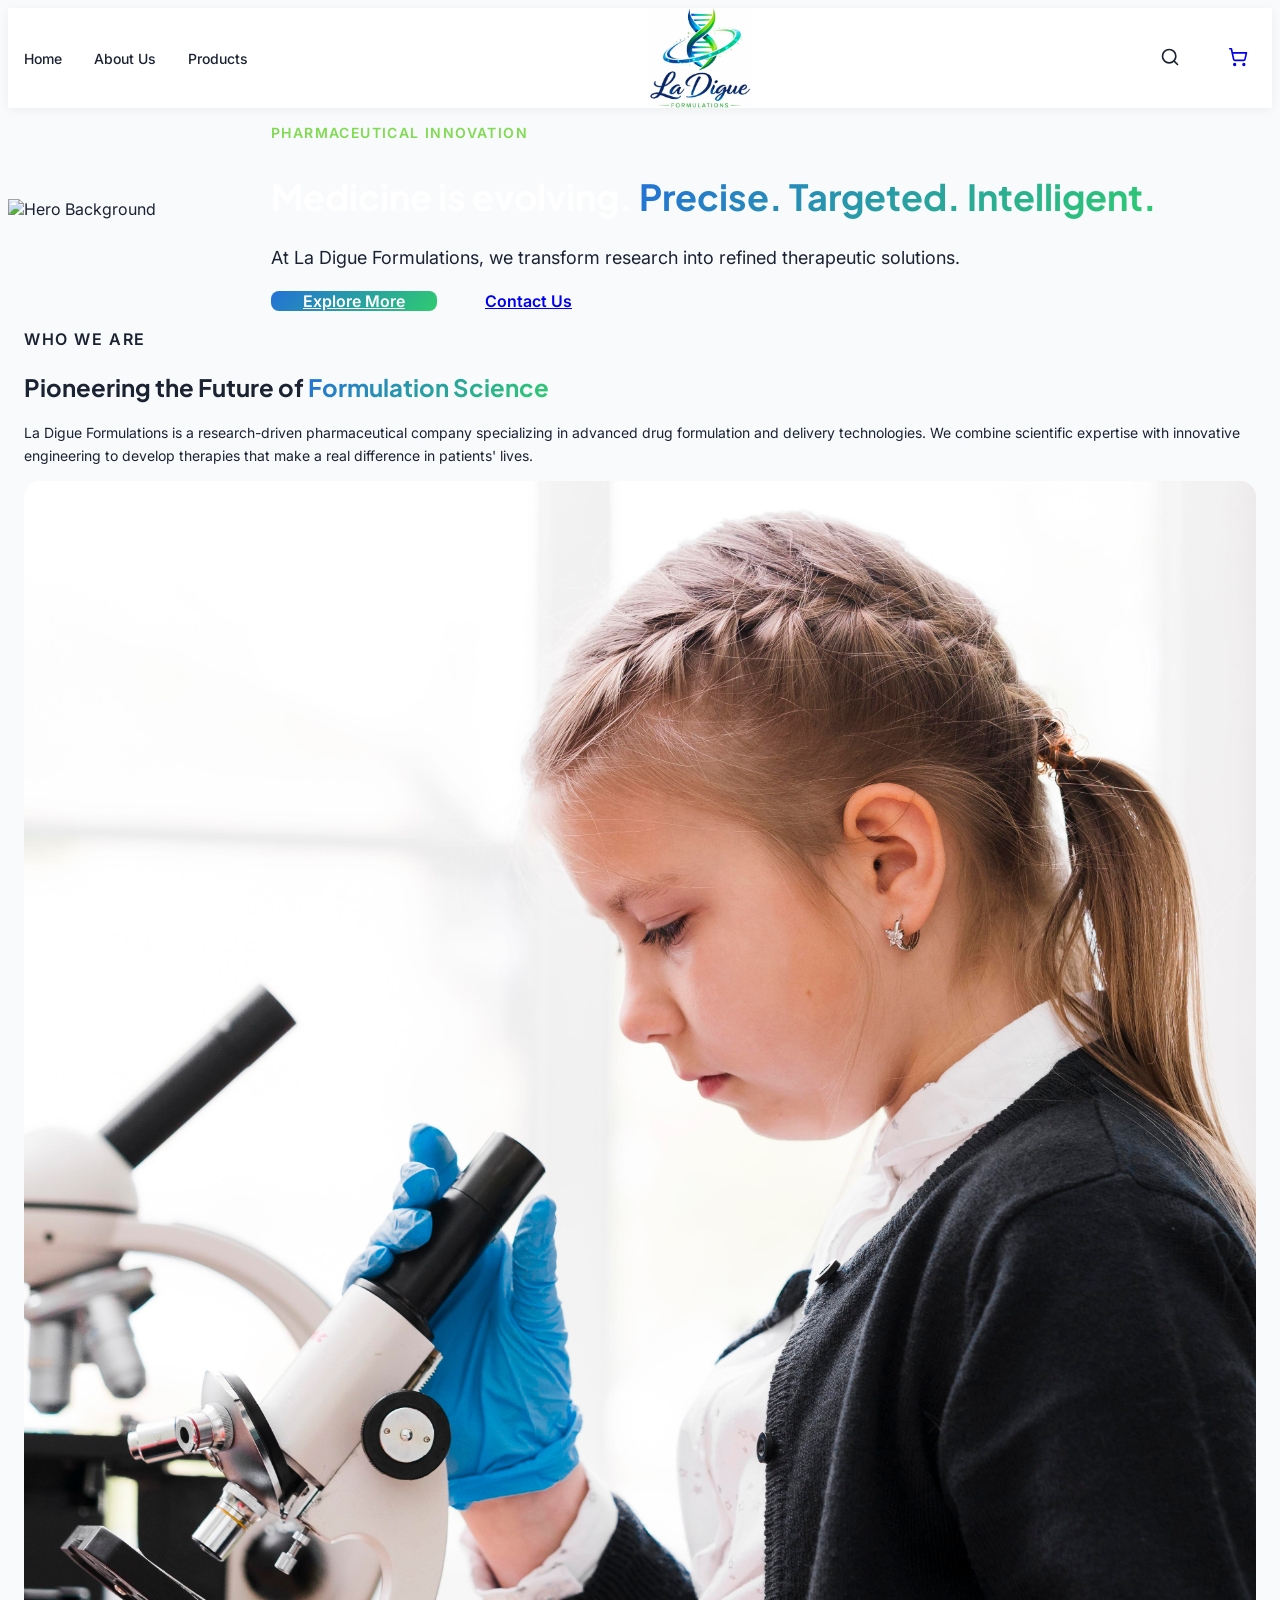
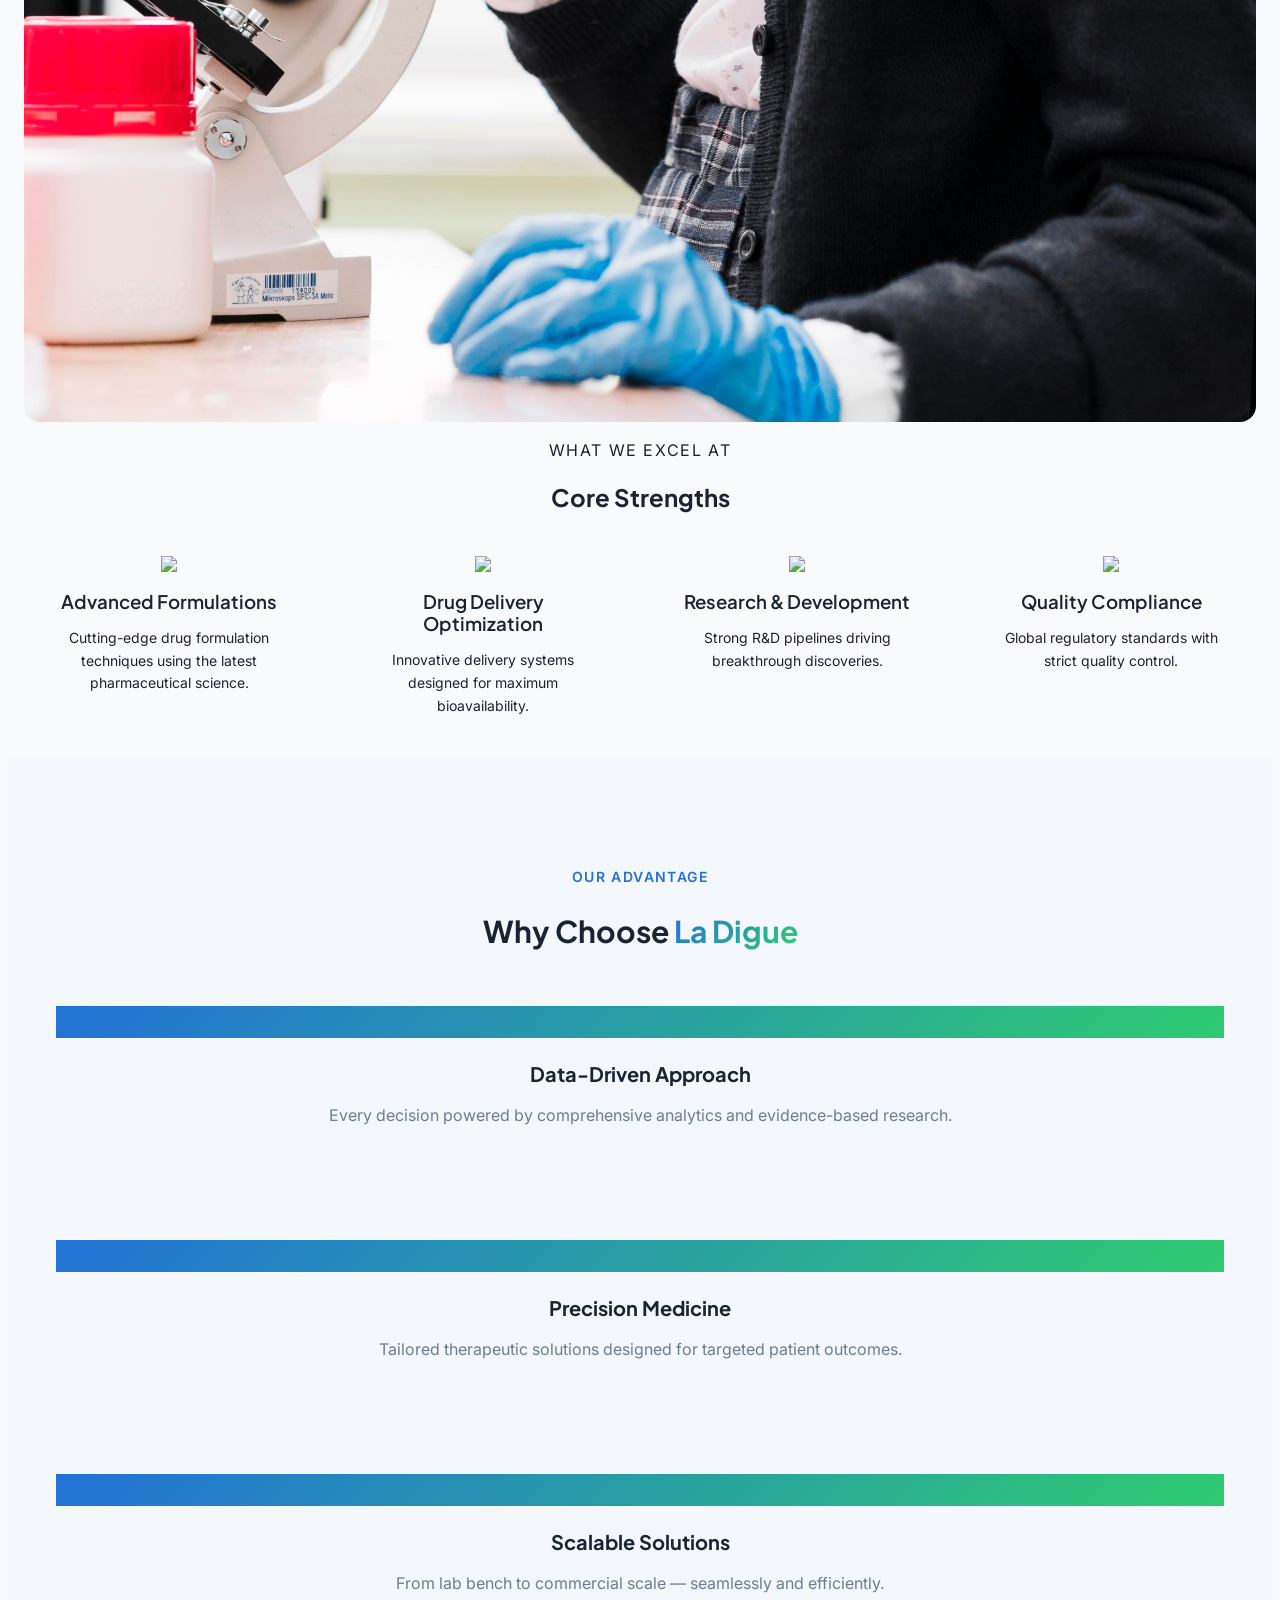
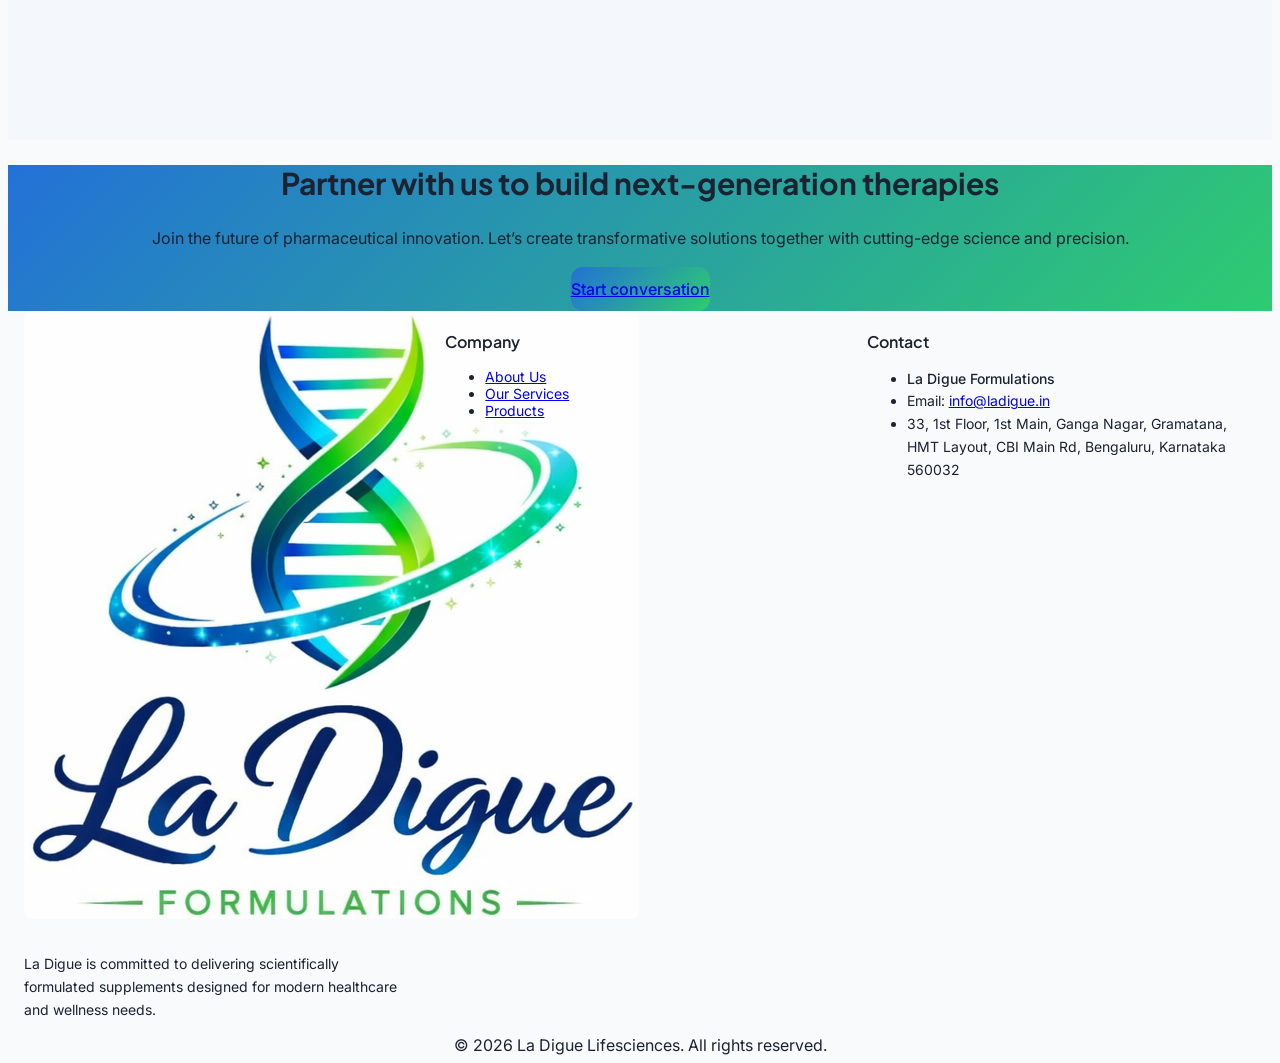
==== index.html @ ab7461c4 "first commit" ====
<!-- @format -->

<!doctype html>
<html lang="en">
	<head>
		<meta charset="UTF-8" />
		<meta
			name="viewport"
			content="width=device-width, initial-scale=1.0"
		/>
		<title>La Digue Formulations - Pharmaceutical Innovation</title>
		<script src="https://cdn.tailwindcss.com"></script>
		<link
			href="https://fonts.googleapis.com/css2?family=Inter:wght@300;400;500;600;700;800&family=Plus+Jakarta+Sans:wght@400;500;600;700;800&display=swap"
			rel="stylesheet"
		/>
		<link
			rel="stylesheet"
			href="assets/css/style.css"
		/>
	</head>
	<body>
		<!-- Navbar -->
	  <!-- Header -->
  <header class="header">
    <nav class="nav-container px-12">
      <div class="nav-left">
        <a href="index.html" class="nav-link">Home</a>
        <a href="about.html" class="nav-link">About Us</a>
		<a href="products.html" class="nav-link">Products</a>
      </div>
      <a href="index.html" class="logo-link">
        <img src="assets/images/Ladiguelogo.png" alt="Praslin Lifesciences" class="logo p-4">
      </a>
      <div class="nav-right">
        <button class="icon-btn" aria-label="Search">
          <svg xmlns="http://www.w3.org/2000/svg" width="20" height="20" viewBox="0 0 24 24" fill="none" stroke="currentColor" stroke-width="2" stroke-linecap="round" stroke-linejoin="round"><circle cx="11" cy="11" r="8"/><path d="m21 21-4.3-4.3"/></svg>
        </button>
        <button class="icon-btn" aria-label="Cart">
         <a href="coming.html"> <svg xmlns="http://www.w3.org/2000/svg" width="20" height="20" viewBox="0 0 24 24" fill="none" stroke="currentColor" stroke-width="2" stroke-linecap="round" stroke-linejoin="round"><circle cx="8" cy="21" r="1"/><circle cx="19" cy="21" r="1"/><path d="M2.05 2.05h2l2.66 12.42a2 2 0 0 0 2 1.58h9.78a2 2 0 0 0 1.95-1.57l1.65-7.43H5.12"/></svg></a>
        </button>
      </div>
      <button class="mobile-menu-btn" aria-label="Menu" onclick="toggleMenu()">
        <svg xmlns="http://www.w3.org/2000/svg" width="24" height="24" viewBox="0 0 24 24" fill="none" stroke="currentColor" stroke-width="2" stroke-linecap="round" stroke-linejoin="round"><line x1="4" x2="20" y1="12" y2="12"/><line x1="4" x2="20" y1="6" y2="6"/><line x1="4" x2="20" y1="18" y2="18"/></svg>
      </button>
    </nav>
    <div class="mobile-menu" id="mobileMenu">
      <a href="index.html" class="nav-link">Home</a>
      <a href="about.html" class="nav-link">About Us</a>
	  <a href="products.html" class="nav-link">Product</a>
    </div>
  </header>


		<!-- Hero Section -->
		<section
			class="relative min-h-[65vh] flex items-center overflow-hidden mt-0"
		>
			<div class="absolute inset-0 ">
				<img
					src="assets/images/medical-banner-with-doctor-wearing-goggles.jpg"
					alt="Hero Background"
					class="w-full h-full object-cover"
				/>
				<div class="absolute inset-0 bg-black bg-opacity-65"></div>
			</div>
			<div class="relative container mx-auto px-4 md:px-8 py-32">
				<div class="animated-section max-w-3xl">
					<p
						class="text-pharma-green-light font-semibold text-sm tracking-widest uppercase mb-4"
					>
						Pharmaceutical Innovation
					</p>
					<h1
						class="font-heading text-4xl md:text-6xl font-bold text-primary-foreground leading-tight mb-6"
					>
						Medicine is evolving.
						<span class="gradient-text">Precise. Targeted. Intelligent.</span>
					</h1>
					<p
						class="text-white text-lg md:text-xl leading-relaxed mb-10 max-w-2xl"
					>
						At La Digue Formulations, we transform research into refined
						therapeutic solutions.
					</p>
					<div class="flex flex-wrap gap-4">
						<a
							href="about.html"
							class="gradient-bg text-primary-foreground px-8 py-3.5 rounded-lg font-semibold hover:opacity-90 transition-opacity"
						>
							Explore More
						</a>
						<a
							href="contact.html"
							class="border-2 border-pharma-green-light text-white px-8 py-3.5 rounded-lg font-semibold hover:bg-pharma-green-light/10 transition-colors"
						>
							Contact Us
						</a>
					</div>
				</div>
			</div>
		</section>

		<!-- About Preview -->
	
<section class="max-w-7xl mx-auto px-4 sm:px-6 lg:px-16 py-12 lg:py-20">

  <div class="grid grid-cols-1 md:grid-cols-2 gap-10 lg:gap-16 items-center">

    <!-- LEFT CONTENT -->
    <div class="max-w-xl">

      <p class="text-blue-600 font-semibold text-xs sm:text-sm tracking-widest uppercase mb-3">
        Who We Are
      </p>

      <h2 class="text-2xl sm:text-3xl lg:text-4xl font-bold text-gray-900 mb-5 leading-tight">
        Pioneering the Future of
        <span class="gradient-text">Formulation Science</span>
      </h2>

      <p class="text-gray-600 text-sm sm:text-base lg:text-lg leading-relaxed">
        La Digue Formulations is a research-driven pharmaceutical company
        specializing in advanced drug formulation and delivery technologies.
        We combine scientific expertise with innovative engineering to
        develop therapies that make a real difference in patients' lives.
      </p>

    </div>

    <!-- RIGHT IMAGE -->
    <div class="flex justify-center md:justify-end">

      <img 
        src="assets/images/side-view-little-girl-with-microscope.jpg" 
        alt="Lab Research"
        class="w-full max-w-xs sm:max-w-sm md:max-w-md lg:max-w-lg rounded-2xl shadow-lg object-cover"
      >

    </div>

  </div>

</section>
		<!-- Core Strengths -->
	<section class="py-12 sm:py-16 lg:py-20 bg-gray-50">

  <!-- HEADING -->
  <div class="max-w-7xl mx-auto px-4 sm:px-6 lg:px-16 text-center mb-10 lg:mb-14">
    
    <p class="text-xs sm:text-sm text-gray-500 uppercase tracking-widest">
      What We Excel At
    </p>

    <h2 class="text-2xl sm:text-3xl lg:text-4xl font-bold mt-2 text-gray-900">
      Core 
      <span class="bg-gradient-to-r from-blue-500 to-green-500 bg-clip-text text-transparent">
        Strengths
      </span>
    </h2>

  </div>

  <!-- GRID -->
  <div class="max-w-7xl mx-auto px-4 sm:px-6 lg:px-16 grid sm:grid-cols-2 lg:grid-cols-4 gap-6 lg:gap-8">

    <!-- CARD -->
    <div class="group h-full flex flex-col justify-between p-6 sm:p-8 rounded-2xl border border-blue-100 bg-gradient-to-br from-blue-50 to-green-50 hover:shadow-xl hover:-translate-y-1 transition duration-300 text-center">

      <div>
        <div class="w-12 h-12 sm:w-14 sm:h-14 mx-auto mb-4 sm:mb-5 rounded-full bg-gradient-to-r from-blue-500 to-green-500 flex items-center justify-center">
          <img src="https://img.icons8.com/?size=100&id=30452&format=png&color=FFFFFF" class="w-6 sm:w-7">
        </div>

        <h3 class="font-semibold text-base sm:text-lg mb-2 text-gray-900">
          Advanced Formulations
        </h3>

        <p class="text-gray-600 text-sm sm:text-base leading-relaxed">
          Cutting-edge drug formulation techniques using the latest pharmaceutical science.
        </p>
      </div>

    </div>

    <!-- CARD -->
    <div class="group h-full flex flex-col justify-between p-6 sm:p-8 rounded-2xl border border-blue-100 bg-gradient-to-br from-blue-50 to-green-50 hover:shadow-xl hover:-translate-y-1 transition duration-300 text-center">

      <div>
        <div class="w-12 h-12 sm:w-14 sm:h-14 mx-auto mb-4 sm:mb-5 rounded-full bg-gradient-to-r from-blue-500 to-green-500 flex items-center justify-center">
          <img src="https://img.icons8.com/?size=100&id=rkoGJFDMnc5s&format=png&color=FFFFFF" class="w-6 sm:w-7">
        </div>

        <h3 class="font-semibold text-base sm:text-lg mb-2 text-gray-900">
          Drug Delivery Optimization
        </h3>

        <p class="text-gray-600 text-sm sm:text-base leading-relaxed">
          Innovative delivery systems designed for maximum bioavailability.
        </p>
      </div>

    </div>

    <!-- CARD -->
    <div class="group h-full flex flex-col justify-between p-6 sm:p-8 rounded-2xl border border-blue-100 bg-gradient-to-br from-blue-50 to-green-50 hover:shadow-xl hover:-translate-y-1 transition duration-300 text-center">

      <div>
        <div class="w-12 h-12 sm:w-14 sm:h-14 mx-auto mb-4 sm:mb-5 rounded-full bg-gradient-to-r from-blue-500 to-green-500 flex items-center justify-center">
          <img src="https://img.icons8.com/?size=100&id=60qKeaC5TBND&format=png&color=FFFFFF" class="w-6 sm:w-7">
        </div>

        <h3 class="font-semibold text-base sm:text-lg mb-2 text-gray-900">
          Research & Development
        </h3>

        <p class="text-gray-600 text-sm sm:text-base leading-relaxed">
          Strong R&D pipelines driving breakthrough discoveries.
        </p>
      </div>

    </div>

    <!-- CARD -->
    <div class="group h-full flex flex-col justify-between p-6 sm:p-8 rounded-2xl border border-blue-100 bg-gradient-to-br from-blue-50 to-green-50 hover:shadow-xl hover:-translate-y-1 transition duration-300 text-center">

      <div>
        <div class="w-12 h-12 sm:w-14 sm:h-14 mx-auto mb-4 sm:mb-5 rounded-full bg-gradient-to-r from-blue-500 to-green-500 flex items-center justify-center">
          <img src="https://img.icons8.com/?size=100&id=zobNvj4sv06C&format=png&color=FFFFFF" class="w-6 sm:w-7">
        </div>

        <h3 class="font-semibold text-base sm:text-lg mb-2 text-gray-900">
          Quality Compliance
        </h3>

        <p class="text-gray-600 text-sm sm:text-base leading-relaxed">
          Global regulatory standards with strict quality control.
        </p>
      </div>

    </div>

  </div>

</section>
		<!-- Why Choose Us -->
		<section class="py-24 pharma-surface">
			<div class="container mx-auto px-4 md:px-8">
				<div class="animated-section text-center mb-16">
					<p
						class="text-pharma-blue-light font-semibold text-sm tracking-widest uppercase mb-3"
					>
						Our Advantage
					</p>
					<h2
						class="font-heading text-3xl md:text-4xl font-bold text-foreground"
					>
						Why Choose <span class="gradient-text">La Digue</span>
					</h2>
				</div>
				<div class="grid grid-cols-1 md:grid-cols-3 gap-8">
					<!-- Item 1 -->
					<div
						class="animated-section border-2 p-8"
						style="--delay: 0s"
					>
						<div class="text-center">
							<div
								class="w-16 h-16 rounded-full gradient-bg flex items-center justify-center mx-auto mb-6"
							>
							<img src="https://img.icons8.com/?size=100&id=11349&format=png&color=FFFFFF" alt="" class="p-4">
							</div>
							<h3 class="font-heading font-bold text-xl text-foreground mb-3">
								Data-Driven Approach
							</h3>
							<p class="text-muted-foreground leading-relaxed">
								Every decision powered by comprehensive analytics and
								evidence-based research.
							</p>
						</div>
					</div>

					<!-- Item 2 -->
					<div
						class="animated-section border-2 p-8"
						style="--delay: 0.1s"
					>
						<div class="text-center">
							<div
								class="w-16 h-16 rounded-full gradient-bg flex items-center justify-center mx-auto mb-6"
							>
							<img src="https://img.icons8.com/?size=100&id=h7bG6E5F3iWN&format=png&color=FFFFFF" alt="" class="p-4">
							</div>
							<h3 class="font-heading font-bold text-xl text-foreground mb-3">
								Precision Medicine
							</h3>
							<p class="text-muted-foreground leading-relaxed">
								Tailored therapeutic solutions designed for targeted patient
								outcomes.
							</p>
						</div>
					</div>

					<!-- Item 3 -->
					<div
						class="animated-section border-2 p-8"
						style="--delay: 0.2s"
					>
						<div class="text-center">
							<div
								class="w-16 h-16 rounded-full gradient-bg flex items-center justify-center mx-auto mb-6"
							>
						<img src="https://img.icons8.com/?size=100&id=QaCp2BQ1pyFZ&format=png&color=FFFFFF" alt="" class="p-4">
							</div>
							<h3 class="font-heading font-bold text-xl text-foreground mb-3">
								Scalable Solutions
							</h3>
							<p class="text-muted-foreground leading-relaxed">
								From lab bench to commercial scale — seamlessly and efficiently.
							</p>
						</div>
					</div>
				</div>
			</div>
		</section>

		<!-- CTA -->
<section class="px-6 lg:px-16 py-16 gradient-bg text-white">

  <div class="max-w-3xl mx-auto text-center space-y-6">

    <h2 class="text-3xl lg:text-4xl font-bold">
      Partner with us to build
next-generation therapies
    </h2>
	<p>Join the future of pharmaceutical innovation. Let’s create transformative solutions together with cutting-edge science and precision.</p>

    <div class="flex justify-center gap-4 ">
      <a href="contact.html" class="px-6 py-3 bg-white gradient-bg rounded-xl font-medium hover:scale-105 transition">
        Start conversation
      </a>

    </div>
  </div>

</section>


<!-- FOOTER -->
<footer class="bg-gray-900 text-gray-300 pt-12 sm:pt-14 pb-8">

  <div class="max-w-7xl mx-auto px-4 sm:px-6 lg:px-16">

    <!-- GRID -->
    <div class="grid grid-cols-1 sm:grid-cols-2 lg:grid-cols-3 gap-8 lg:gap-12">

      <!-- BRAND -->
      <div>
        <img src="assets/images/Ladiguelogo.png" 
             class="h-16 sm:h-20 mb-4 rounded-lg" 
             alt="La Digue Logo">

        <p class="text-sm sm:text-base leading-relaxed text-gray-400 max-w-sm">
          La Digue is committed to delivering scientifically formulated
          supplements designed for modern healthcare and wellness needs.
        </p>
      </div>

      <!-- COMPANY -->
      <div>
        <h4 class="font-semibold mb-4 text-white text-base sm:text-lg">
          Company
        </h4>

        <ul class="space-y-2 text-sm sm:text-base">
          <li>
            <a href="about.html" class="hover:text-white transition">
              About Us
            </a>
          </li>
          <li>
            <a href="services.html" class="hover:text-white transition">
              Our Services
            </a>
          </li>
          <li>
            <a href="products.html" class="hover:text-white transition">
              Products
            </a>
          </li>
        </ul>
      </div>

      <!-- CONTACT -->
      <div>
        <h4 class="font-semibold mb-4 text-white text-base sm:text-lg">
          Contact
        </h4>

        <ul class="space-y-3 text-sm sm:text-base text-gray-400 leading-relaxed">

          <li class="font-medium text-gray-300">
            La Digue Formulations
          </li>

          <li>
            <span class="text-gray-500">Email:</span> 
            <a href="mailto:info@ladigue.in" class="hover:text-white transition">
              info@ladigue.in
            </a>
          </li>

          <li class="break-words">
            33, 1st Floor, 1st Main, Ganga Nagar, Gramatana, HMT Layout, 
            CBI Main Rd, Bengaluru, Karnataka 560032
          </li>

        </ul>
      </div>

    </div>

    <!-- DIVIDER -->
    <div class="border-t border-gray-700 mt-10 pt-6 text-center text-xs sm:text-sm text-gray-500">
      © 2026 La Digue Lifesciences. All rights reserved.
    </div>

  </div>

</footer>
		<script src="assets/js/script.js"></script>
<script>
  function toggleMenu() {
    const menu = document.getElementById("mobileMenu");
    menu.classList.toggle("active");
  }
</script>
	</body>
</html>
---- assets/css/style.css ----
﻿/**
 * CSS Variables
 *
 * @format
 */

:root {
	--background: 215 40% 98%;
	--foreground: 220 30% 15%;

	--card: 0 0% 100%;
	--card-foreground: 220 30% 15%;

	--popover: 0 0% 100%;
	--popover-foreground: 220 30% 15%;

	--primary: 220 85% 30%;
	--primary-foreground: 0 0% 100%;

	--secondary: 215 60% 95%;
	--secondary-foreground: 220 85% 30%;

	--muted: 215 30% 95%;
	--muted-foreground: 215 15% 50%;

	--accent: 100 65% 59%;
	--accent-foreground: 220 85% 15%;

	--destructive: 0 84.2% 60.2%;
	--destructive-foreground: 210 40% 98%;

	--border: 215 25% 90%;
	--input: 215 25% 90%;
	--ring: 220 85% 30%;

	--radius: 0.75rem;

	/* Custom pharma tokens */
	--pharma-blue: 220 85% 30%;
	--pharma-blue-light: 214 72% 49%;
	--pharma-green: 145 63% 49%;
	--pharma-green-light: 100 65% 59%;
	--pharma-surface: 216 47% 97%;
	--gradient-primary: linear-gradient(
		135deg,
		hsl(214, 72%, 49%),
		hsl(145, 63%, 49%)
	);
	--gradient-hero: linear-gradient(
		160deg,
		hsl(220, 85%, 30%) 0%,
		hsl(214, 72%, 49%) 50%,
		hsl(145, 63%, 49%) 100%
	);
	--shadow-card: 0 4px 24px -4px hsla(220, 85%, 30%, 0.08);
	--shadow-card-hover: 0 12px 40px -8px hsla(220, 85%, 30%, 0.15);
}


.btn:hover{
	background-color: hsl(var(--primary));
}

/* NAV BASE */
.header {
  position: sticky;
  top: 0;
  background: #fff;
  z-index: 1000;
  box-shadow: 0 2px 10px rgba(0,0,0,0.05);
}

.nav-container {
  display: flex;
  align-items: center;
  justify-content: space-between;
  max-width: 1200px;
  margin: auto;
  padding: 12px 20px;
}

/* LINKS */
.nav-left,
.nav-right {
  display: flex;
  gap: 20px;
  align-items: center;
}

.nav-link {
  text-decoration: none;
  color: #333;
  font-size: 14px;
  transition: 0.3s;
}

.nav-link:hover {
  color: #2563eb;
}

/* LOGO */
.logo {
  height: 50px;
}

/* ICON BUTTON */
.icon-btn {
  background: none;
  border: none;
  cursor: pointer;
}

/* MOBILE MENU BUTTON */
.mobile-menu-btn {
  display: none;
  background: none;
  border: none;
  cursor: pointer;
}

/* MOBILE MENU */
.mobile-menu {
  display: none;
  flex-direction: column;
  padding: 15px 20px;
  background: white;
  border-top: 1px solid #eee;
}

.mobile-menu a {
  padding: 10px 0;
}

/* ACTIVE STATE */
.mobile-menu.active {
  display: flex;
}

/* RESPONSIVE */
@media (max-width: 768px) {

  .nav-left,
  .nav-right {
    display: none;
  }

  .mobile-menu-btn {
    display: block;
  }

  .logo {
    height: 40px;
  }
}

/* Base Styles */
* {
	border-color: hsl(var(--border));
}

html {
	scroll-behavior: smooth;
}

body {
	background-color: hsl(var(--background));
	color: hsl(var(--foreground));
	font-family: 'Inter', system-ui, sans-serif;
	-webkit-font-smoothing: antialiased;
	-moz-osx-font-smoothing: grayscale;
}

.certificate-popup {
  position: fixed;
  top: 0;
  left: 0;
  width: 100%;
  height: 100%;
  background: rgba(0, 0, 0, 0.8);
  display: flex;
  align-items: center;
  justify-content: center;
  z-index: 9999;
  cursor: pointer;
}

.certificate-popup img {
  max-width: 90%;
  max-height: 90%;
  border-radius: 12px;
  box-shadow: 0 20px 60px rgba(0,0,0,0.5);
  animation: zoomIn 0.3s ease;
}

@keyframes zoomIn {
  from {
    transform: scale(0.8);
    opacity: 0;
  }
  to {
    transform: scale(1);
    opacity: 1;
  }
}

h1,
h2,
h3,
h4,
h5,
h6 {
	font-family: 'Plus Jakarta Sans', system-ui, sans-serif;
}

/* Typography */
h1,
h2,
h3,
h4,
h5,
h6 {
	font-weight: 700;
	line-height: 1.2;
}

p {
	line-height: 1.6;
}

/* Gradient Classes */
.gradient-text {
	background-clip: text;
	-webkit-background-clip: text;
	-webkit-text-fill-color: transparent;
	background-image: var(--gradient-primary);
}

.gradient-bg {
	background-image: var(--gradient-primary);
}

.gradient-hero-bg {
	background-image: var(--gradient-hero);
}

/* Utility Classes */
.pharma-surface {
	background-color: hsl(var(--pharma-surface));
}

.card-shadow {
	box-shadow: var(--shadow-card);
}

.card-shadow-hover {
	box-shadow: var(--shadow-card-hover);
}

/* Navbar Styles */
nav {
	background-color: hsla(var(--card), 0.8);
	backdrop-filter: blur(10px);
	border-bottom-color: hsl(var(--border));
}

.bg-card {
	background-color: hsl(var(--card));
}

.bg-card\/80 {
	background-color: hsla(var(--card), 0.8);
}

.border-border {
	border-color: hsl(var(--border));
}

.text-foreground {
	color: hsl(var(--foreground));
}

.text-primary {
	color: hsl(var(--primary));
}

.text-primary-foreground {
	color: hsl(var(--primary-foreground));
}

.text-muted-foreground {
	color: hsl(var(--muted-foreground));
}

.text-pharma-blue-light {
	color: hsl(var(--pharma-blue-light));
}

.text-pharma-green-light {
	color: hsl(var(--pharma-green-light));
}

.bg-background {
	background-color: hsl(var(--background));
}

.bg-primary-foreground {
	background-color: hsl(var(--primary-foreground));
}

.bg-pharma-surface {
	background-color: hsl(var(--pharma-surface));
}

.focus\:ring-primary\/20:focus {
	--tw-ring-color: hsla(var(--primary), 0.2);
}

.focus\:border-primary:focus {
	border-color: hsl(var(--primary));
}

.font-heading {
	font-family: 'Plus Jakarta Sans', system-ui, sans-serif;
}

.font-body {
	font-family: 'Inter', system-ui, sans-serif;
}

/* Animation - Scroll Fade In */
@keyframes fadeInUp {
	from {
		opacity: 0;
		transform: translateY(30px);
	}
	to {
		opacity: 1;
		transform: translateY(0);
	}
}

.animated-section {
	animation: fadeInUp 0.6s ease-out forwards;
	animation-delay: var(--delay, 0s);
	opacity: 0;
}

/* Intersection Observer will update this */
.animated-section.in-view {
	animation-play-state: running;
}

/* Smooth transitions */
a,
button {
	transition: all 0.3s ease;
}

input,
textarea,
select {
	transition: all 0.2s ease;
}

/* Focus states */
input:focus,
textarea:focus,
select:focus {
	outline: none;
	ring: 2px;
	ring-offset: 0;
}

/* Form styling */
input[type='text'],
input[type='email'],
textarea,
select {
	background-color: hsl(var(--background));
	border: 1px solid hsl(var(--border));
	color: hsl(var(--foreground));
}

input[type='text']:focus,
input[type='email']:focus,
textarea:focus,
select:focus {
	outline: none;
	border-color: hsl(var(--primary));
	box-shadow: 0 0 0 3px hsla(var(--primary), 0.1);
}

/* Button hover effects */
button {
	cursor: pointer;
}

/* Color helpers */
.opacity-70 {
	opacity: 0.7;
}

.opacity-90 {
	opacity: 0.9;
}

.opacity-50 {
	opacity: 0.5;
}

.opacity-30 {
	opacity: 0.3;
}

/* Hover and transition effects */
.hover\:opacity-90:hover {
	opacity: 0.9;
}

.hover\:opacity-100:hover {
	opacity: 1;
}

.hover\:bg-pharma-green-light\/10:hover {
	background-color: hsla(var(--pharma-green-light), 0.1);
}

.group:hover .group-hover\:scale-110 {
	transform: scale(1.1);
}

.group:hover .group-hover\:shadow-hover {
	box-shadow: var(--shadow-card-hover);
}

.transition-opacity {
	transition: opacity 0.3s ease;
}

.transition-colors {
	transition:
		color 0.3s ease,
		background-color 0.3s ease,
		border-color 0.3s ease;
}

.transition-shadow {
	transition: box-shadow 0.3s ease;
}

.transition-transform {
	transition: transform 0.3s ease;
}

.duration-300 {
	transition-duration: 0.3s;
}

/* Mobile responsiveness */
@media (max-width: 768px) {
	.container {
		padding-left: 1rem;
		padding-right: 1rem;
	}

	h1 {
		font-size: 2rem;
	}

	h2 {
		font-size: 1.875rem;
	}
}

/* Utility helpers */
.w-full {
	width: 100%;
}

.rounded-lg {
	border-radius: 0.5rem;
}

.rounded-xl {
	border-radius: 0.75rem;
}

.rounded-2xl {
	border-radius: 1rem;
}

.p-4 {
	padding: 1rem;
}

.p-6 {
	padding: 1.5rem;
}

.p-8 {
	padding: 2rem;
}

.p-10 {
	padding: 2.5rem;
}

.p-12 {
	padding: 3rem;
}

.px-4 {
	padding-left: 1rem;
	padding-right: 1rem;
}

.px-8 {
	padding-left: 2rem;
	padding-right: 2rem;
}

.py-3 {
	padding-top: 0.75rem;
	padding-bottom: 0.75rem;
}

.py-4 {
	padding-top: 1rem;
	padding-bottom: 1rem;
}

.py-24 {
	padding-top: 6rem;
	padding-bottom: 6rem;
}

.mb-0 {
	margin-bottom: 0;
}

.mb-2 {
	margin-bottom: 0.5rem;
}

.mb-3 {
	margin-bottom: 0.75rem;
}

.mb-4 {
	margin-bottom: 1rem;
}

.mb-6 {
	margin-bottom: 1.5rem;
}

.mb-8 {
	margin-bottom: 2rem;
}

.mt-4 {
	margin-top: 1rem;
}

.mt-12 {
	margin-top: 3rem;
}

.mx-auto {
	margin-left: auto;
	margin-right: auto;
}

.gap-2 {
	gap: 0.5rem;
}

.gap-3 {
	gap: 0.75rem;
}

.gap-4 {
	gap: 1rem;
}

.gap-6 {
	gap: 1.5rem;
}

.gap-8 {
	gap: 2rem;
}

.gap-12 {
	gap: 3rem;
}

.gap-16 {
	gap: 4rem;
}

.flex {
	display: flex;
}

.grid {
	display: grid;
}

.hidden {
	display: none;
}

.block {
	display: block;
}

.items-center {
	align-items: center;
}

.items-start {
	align-items: flex-start;
}

.justify-between {
	justify-content: space-between;
}

.justify-center {
	justify-content: center;
}

.flex-col {
	flex-direction: column;
}

.flex-wrap {
	flex-wrap: wrap;
}

.text-center {
	text-align: center;
}

.text-sm {
	font-size: 0.875rem;
}

.text-lg {
	font-size: 1.125rem;
}

.text-xl {
	font-size: 1.25rem;
}

.text-2xl {
	font-size: 1.5rem;
}

.text-3xl {
	font-size: 1.875rem;
}

.text-4xl {
	font-size: 2.25rem;
}

.text-5xl {
	font-size: 3rem;
}

.text-6xl {
	font-size: 3.75rem;
}

.font-medium {
	font-weight: 500;
}

.font-semibold {
	font-weight: 600;
}

.font-bold {
	font-weight: 700;
}

.leading-tight {
	line-height: 1.25;
}

.leading-relaxed {
	line-height: 1.625;
}

.uppercase {
	text-transform: uppercase;
}

.tracking-widest {
	letter-spacing: 0.1em;
}

.h-full {
	height: 100%;
}

.min-h-\[90vh\] {
	min-height: 90vh;
}

.overflow-hidden {
	overflow: hidden;
}

.inline-block {
	display: inline-block;
}

.flex-shrink-0 {
	flex-shrink: 0;
}

.resize-none {
	resize: none;
}

.border {
	border-width: 1px;
}

.border-t {
	border-top-width: 1px;
}

.border-b {
	border-bottom-width: 1px;
}

.col-span-2 {
	grid-column: span 2 / span 2;
}

/* Media Queries */
@media (max-width: 768px) {
	.hidden {
		display: none;
	}

	.md\:hidden {
		display: none !important;
	}

	.md\:flex {
		display: flex !important;
	}

	.md\:grid {
		display: grid !important;
	}

	.grid-cols-1 {
		grid-template-columns: repeat(1, minmax(0, 1fr));
	}

	.md\:grid-cols-2 {
		grid-template-columns: repeat(2, minmax(0, 1fr));
	}

	.md\:grid-cols-3 {
		grid-template-columns: repeat(3, minmax(0, 1fr));
	}

	.md\:p-8 {
		padding: 2rem;
	}

	.md\:p-10 {
		padding: 2.5rem;
	}

	.md\:px-8 {
		padding-left: 2rem;
		padding-right: 2rem;
	}

	.md\:gap-8 {
		gap: 2rem;
	}

	.md\:text-lg {
		font-size: 1.125rem;
	}

	.md\:text-xl {
		font-size: 1.25rem;
	}

	.md\:text-2xl {
		font-size: 1.5rem;
	}

	.md\:text-4xl {
		font-size: 2.25rem;
	}

	.md\:text-5xl {
		font-size: 3rem;
	}

	.md\:text-6xl {
		font-size: 3.75rem;
	}

	.md\:col-span-2 {
		grid-column: span 2 / span 2;
	}
}

@media (min-width: 1024px) {
	.lg\:flex {
		display: flex;
	}

	.lg\:grid {
		display: grid;
	}

	.grid-cols-1 {
		grid-template-columns: repeat(1, minmax(0, 1fr));
	}

	.lg\:grid-cols-2 {
		grid-template-columns: repeat(2, minmax(0, 1fr));
	}

	.lg\:grid-cols-3 {
		grid-template-columns: repeat(3, minmax(0, 1fr));
	}

	.lg\:grid-cols-4 {
		grid-template-columns: repeat(4, minmax(0, 1fr));
	}

	.lg\:col-span-2 {
		grid-column: span 2 / span 2;
	}

	.lg\:max-w-\[80ch\] {
		max-width: 80ch;
	}
}

/* Accessibility */
@media (prefers-reduced-motion: reduce) {
	* {
		animation-duration: 0.01ms !important;
		animation-iteration-count: 1 !important;
		transition-duration: 0.01ms !important;
	}
}


/* header- */

.header {
  position: sticky;
  top: 0;
  z-index: 100;
  background: rgba(255, 255, 255, 0.95);
  backdrop-filter: blur(10px);
  border-bottom: 1px solid var(--border);
}

.nav-container {
  display: flex;
  align-items: center;
  justify-content: space-between;
  height: 100px;
  max-width: 1280px;
  margin: 0 auto;
  padding: 0 1rem;
}

.nav-left, .nav-right {
  display: none;
  align-items: center;
  gap: 2rem;
}

@media (min-width: 768px) {
  .nav-left, .nav-right { display: flex; }
}

.nav-link {
  font-size: 0.875rem;
  font-weight: 500;
  color: var(--foreground);
  transition: color 0.2s;
}

.nav-link:hover {
  color: var(--primary);
}

.logo-link {
  display: flex;
  align-items: center;
}

.logo {
  height: 100px;
  width: auto;
}

.icon-btn {
  padding: 0.5rem;
  color: var(--foreground);
  transition: color 0.2s;
}

.icon-btn:hover {
  color: var(--primary);
}

.mobile-menu-btn {
  display: block;
  padding: 0.5rem;
}

@media (min-width: 768px) {
  .mobile-menu-btn { display: none; }
}

.mobile-menu {
  display: none;
  flex-direction: column;
  gap: 1rem;
  padding: 1rem;
  border-top: 1px solid var(--border);
}

.mobile-menu.active {
  display: flex;
}

@media (min-width: 768px) {
  .mobile-menu { display: none !important; }
}


.nav-link {
  font-size: 0.875rem;
  font-weight: 500;
  color: hsl(var(--foreground));
  position: relative;
  transition: 0.3s ease;
}

.nav-link:hover {
  color: hsl(var(--primary));
}

/* ✨ ADD UNDERLINE EFFECT */
.nav-link::after {
  content: "";
  position: absolute;
  left: 0;
  bottom: -4px;
  width: 0%;
  height: 2px;
  background: hsl(var(--primary));
  transition: 0.3s ease;
}

.nav-link:hover::after {
  width: 100%;
}

.icon-btn {
  padding: 0.5rem;
  color: hsl(var(--foreground));
  transition: 0.3s ease;
}

.icon-btn:hover {
  color: hsl(var(--primary));
  transform: scale(1.1); /* small premium effect */
}

.btn {
  background: var(--gradient-primary);
  color: hsl(var(--primary-foreground));
  transition: 0.3s ease;
}

.btn:hover {
  opacity: 0.9;
  transform: translateY(-2px);
}
.card-shadow {
  box-shadow: var(--shadow-card);
  transition: 0.3s ease;
}

.card-shadow:hover {
  box-shadow: var(--shadow-card-hover);
  transform: translateY(-5px);
}
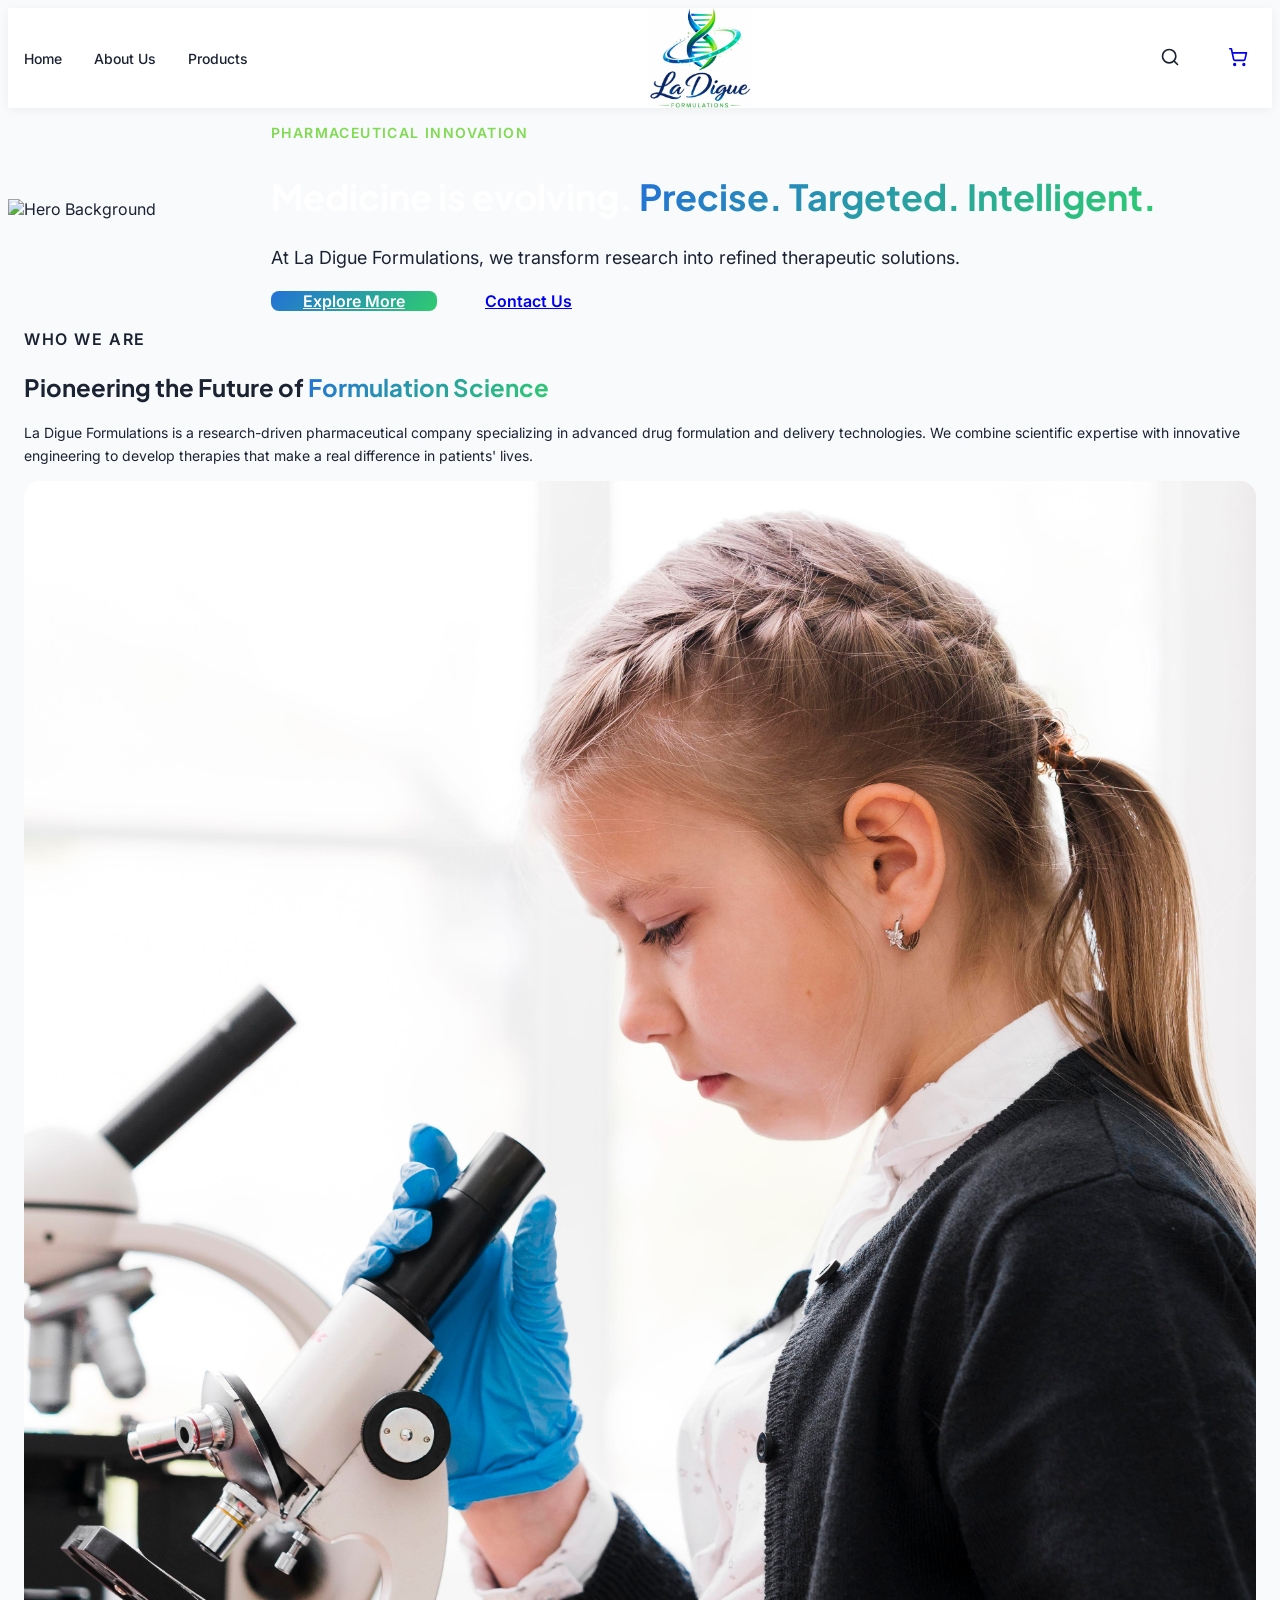
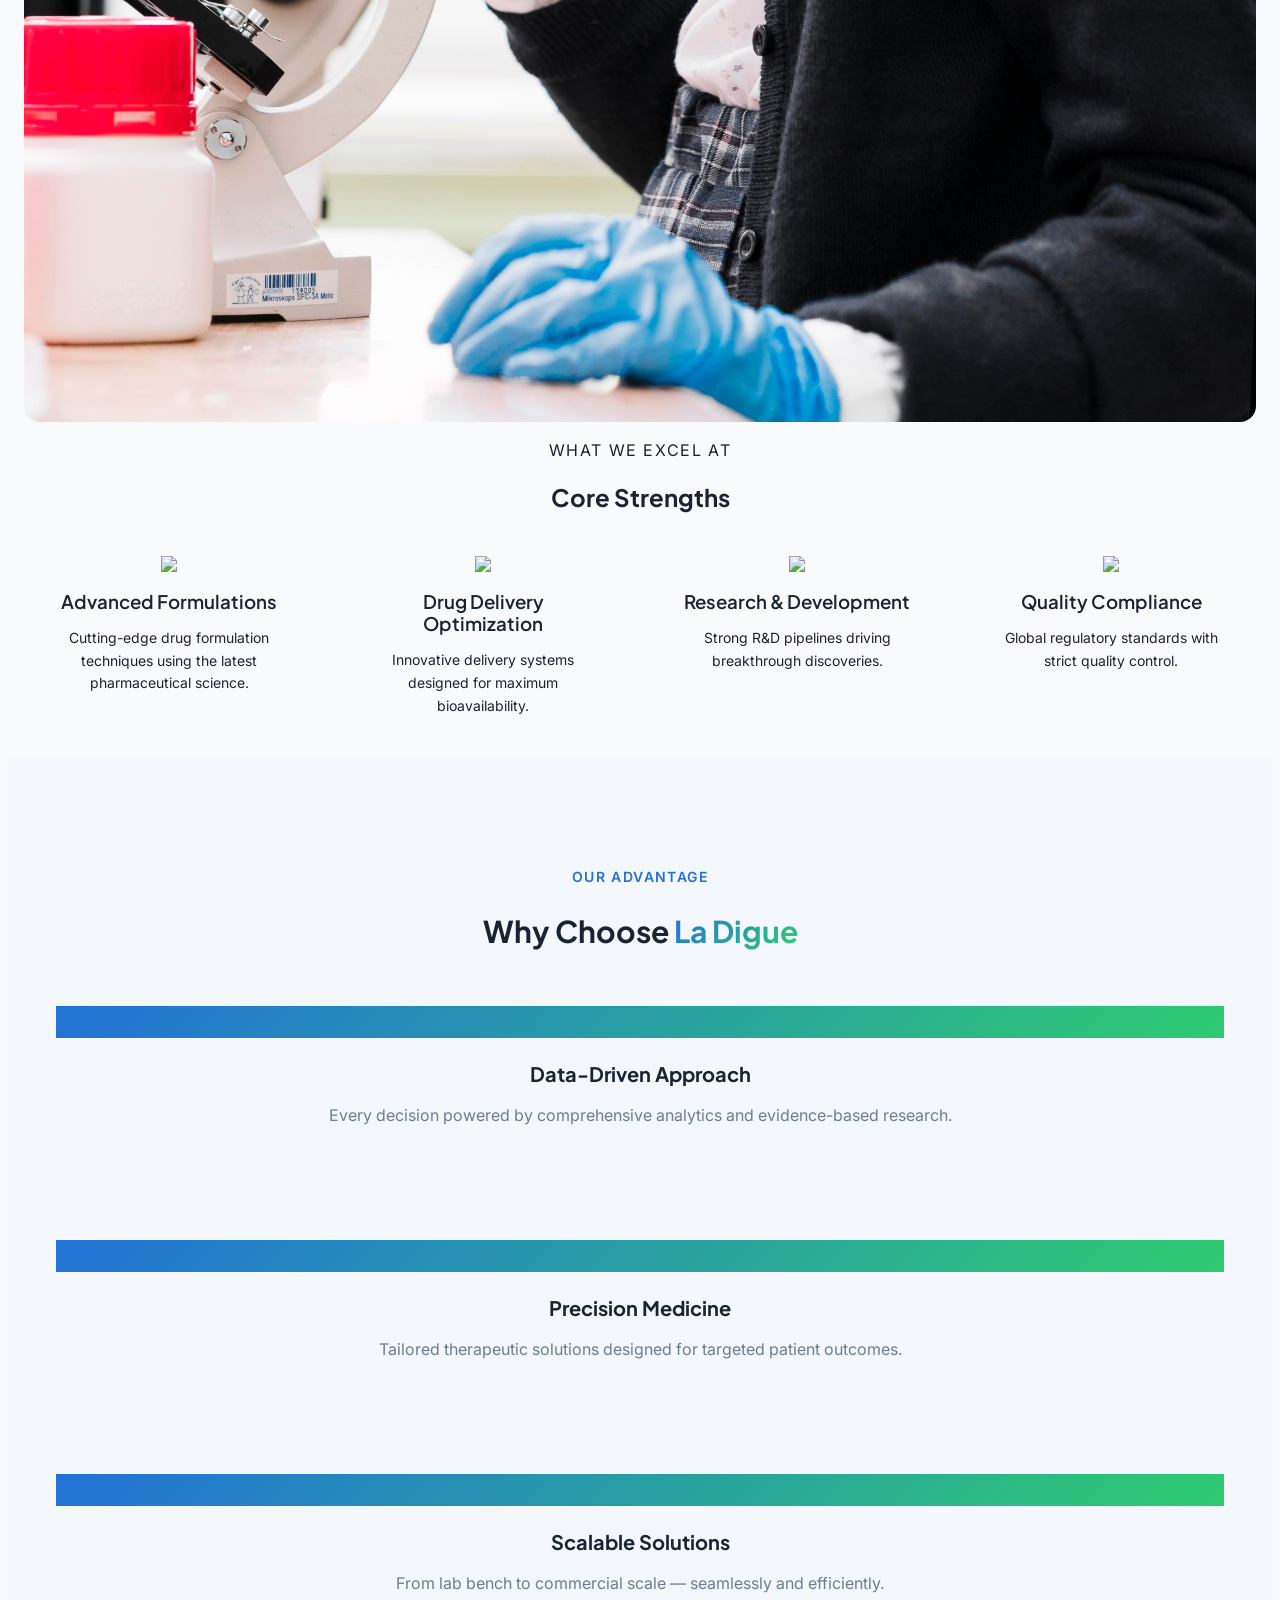
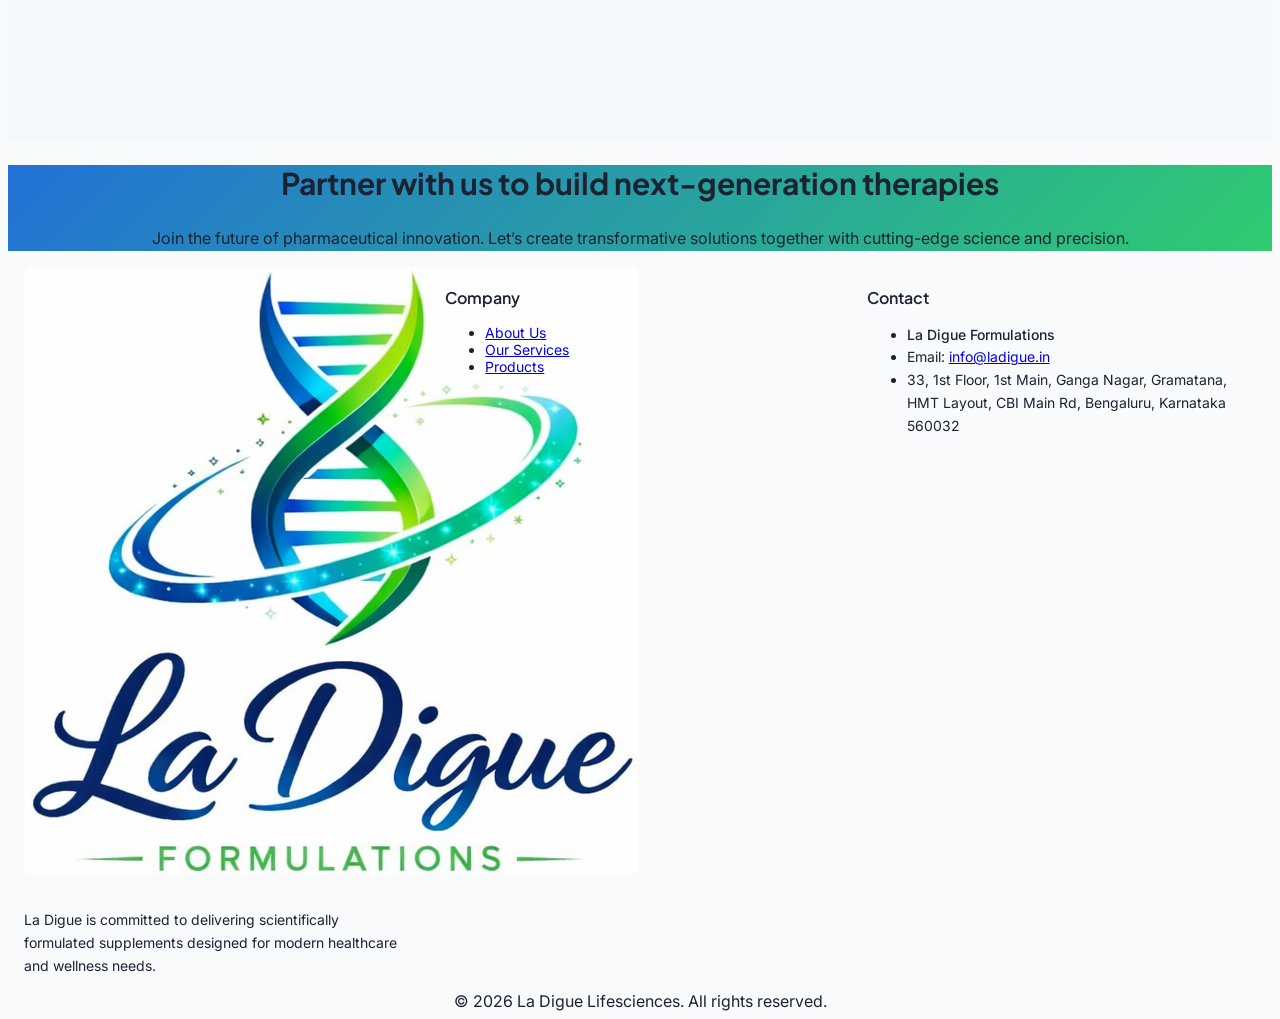
==== commit 632e967e: "remve-cta" ====
--- a/index.html
+++ b/index.html
@@ -21,7 +21,7 @@
 	</head>
 	<body>
 		<!-- Navbar -->
-	  <!-- Header -->
+	 
   <header class="header">
     <nav class="nav-container px-12">
       <div class="nav-left">
@@ -91,7 +91,7 @@
 							Explore More
 						</a>
 						<a
-							href="contact.html"
+							href="#"
 							class="border-2 border-pharma-green-light text-white px-8 py-3.5 rounded-lg font-semibold hover:bg-pharma-green-light/10 transition-colors"
 						>
 							Contact Us
@@ -335,12 +335,12 @@
     </h2>
 	<p>Join the future of pharmaceutical innovation. Let’s create transformative solutions together with cutting-edge science and precision.</p>
 
-    <div class="flex justify-center gap-4 ">
+    <!-- <div class="flex justify-center gap-4 ">
       <a href="contact.html" class="px-6 py-3 bg-white gradient-bg rounded-xl font-medium hover:scale-105 transition">
         Start conversation
       </a>
 
-    </div>
+    </div> -->
   </div>
 
 </section>
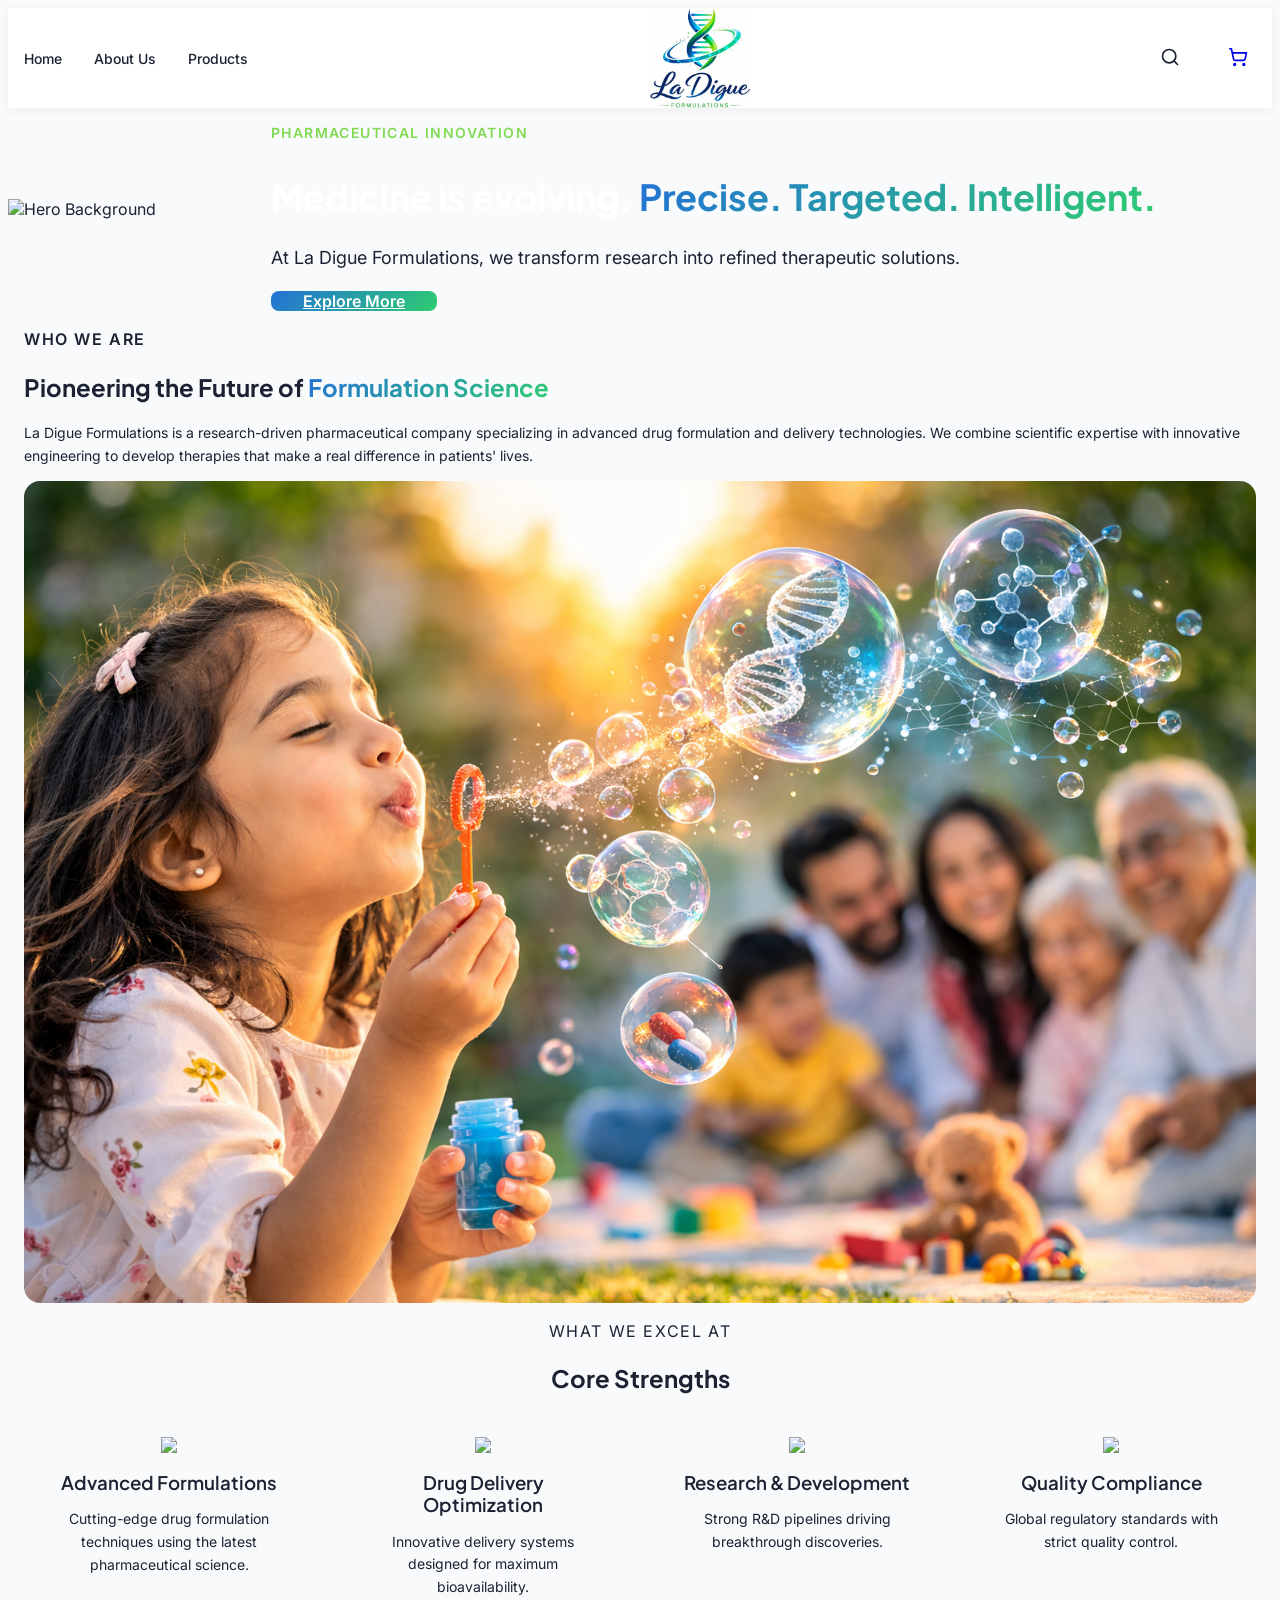
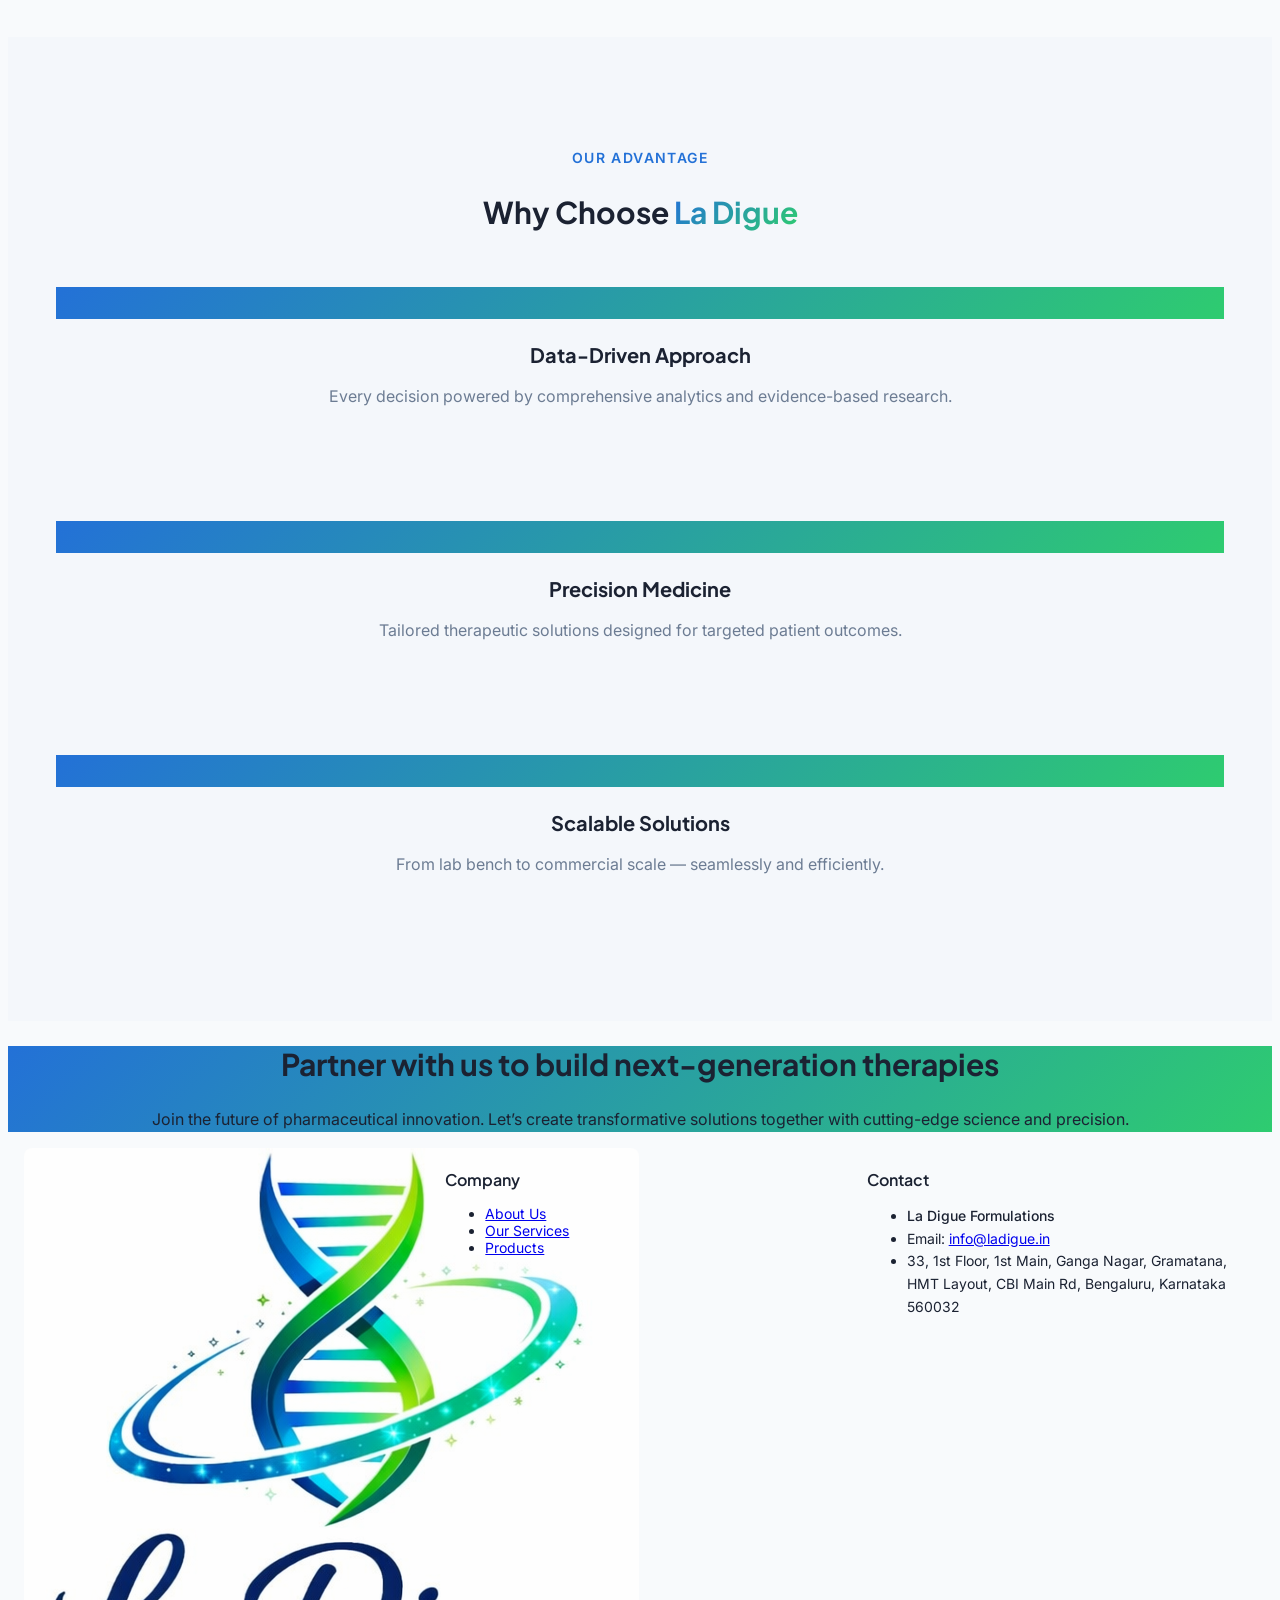
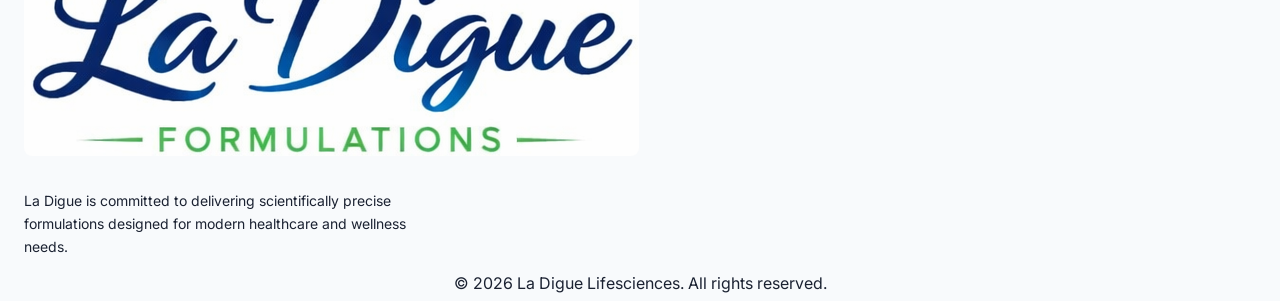
==== commit a5bc3cc0: "changes" ====
--- a/index.html
+++ b/index.html
@@ -90,12 +90,12 @@
 						>
 							Explore More
 						</a>
-						<a
+						<!-- <a
 							href="#"
 							class="border-2 border-pharma-green-light text-white px-8 py-3.5 rounded-lg font-semibold hover:bg-pharma-green-light/10 transition-colors"
 						>
 							Contact Us
-						</a>
+						</a> -->
 					</div>
 				</div>
 			</div>
@@ -132,7 +132,7 @@
     <div class="flex justify-center md:justify-end">
 
       <img 
-        src="assets/images/side-view-little-girl-with-microscope.jpg" 
+        src="assets/images/childbubblespicture.png" 
         alt="Lab Research"
         class="w-full max-w-xs sm:max-w-sm md:max-w-md lg:max-w-lg rounded-2xl shadow-lg object-cover"
       >
@@ -361,8 +361,7 @@
              alt="La Digue Logo">
 
         <p class="text-sm sm:text-base leading-relaxed text-gray-400 max-w-sm">
-          La Digue is committed to delivering scientifically formulated
-          supplements designed for modern healthcare and wellness needs.
+          La Digue is committed to delivering scientifically precise formulations designed for modern healthcare and wellness needs.
         </p>
       </div>
 
@@ -379,7 +378,7 @@
             </a>
           </li>
           <li>
-            <a href="services.html" class="hover:text-white transition">
+            <a href="#" class="hover:text-white transition">
               Our Services
             </a>
           </li>
